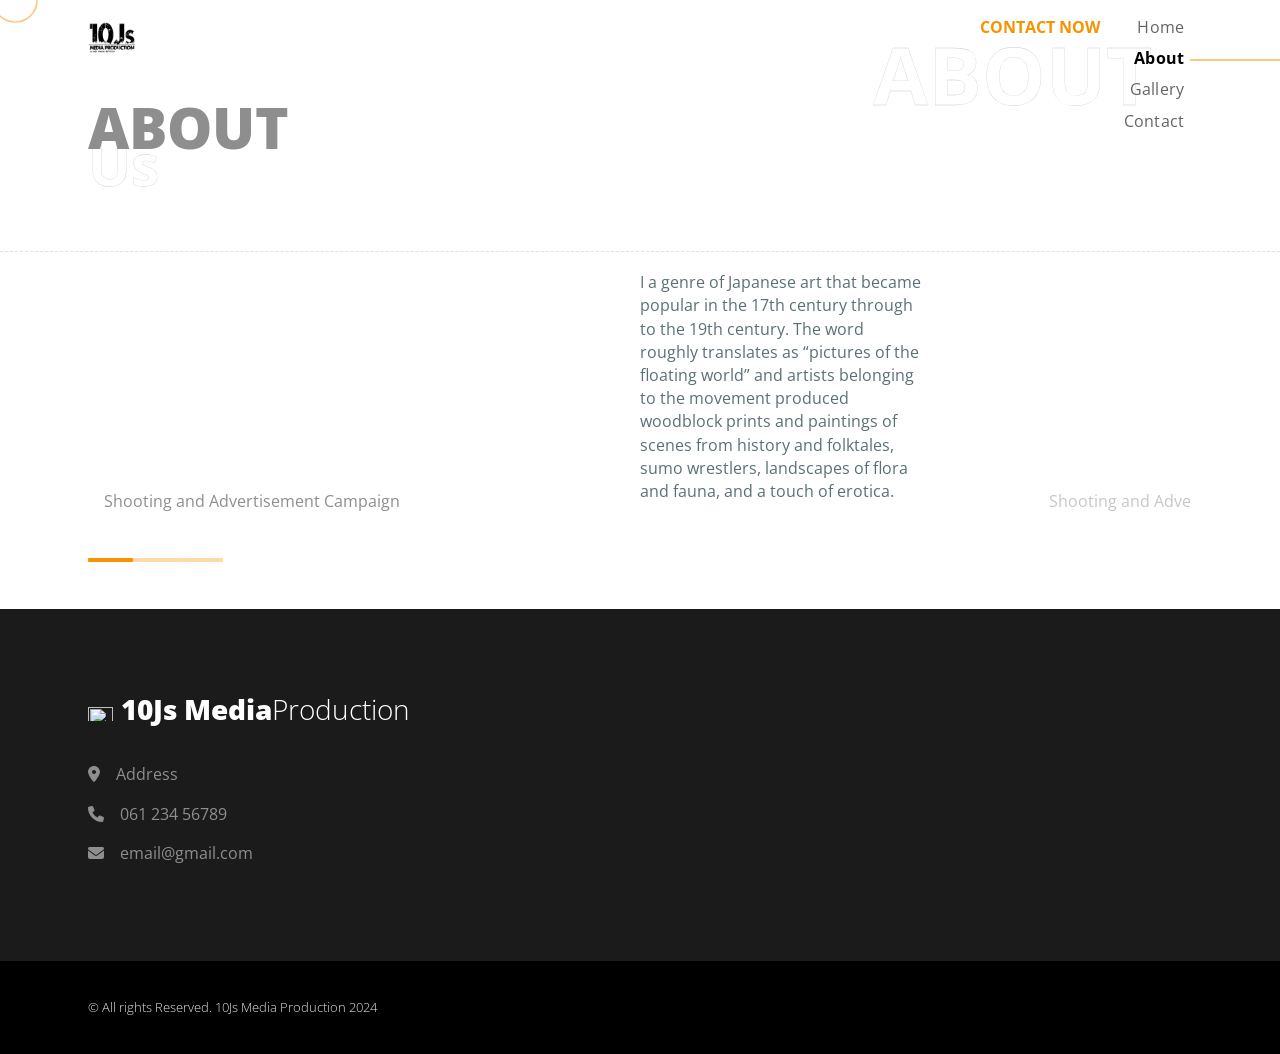
==== about.html @ d85971c3 "Add files via upload" ====
<!DOCTYPE html>
<html lang="en-US" dir="ltr">

<head>
  <meta charset="utf-8">
  <meta http-equiv="X-UA-Compatible" content="IE=edge">
  <meta name="viewport" content="width=device-width, initial-scale=1">
  <link rel="manifest" href="assets/img/favicons/manifest.json">
  <meta name="msapplication-TileImage" content="assets/img/favicons/mstile-150x150.png">
  <meta name="theme-color" content="#ffffff">
  <link rel="preconnect" href="https://fonts.gstatic.com">
  <link href="https://fonts.googleapis.com/css2?family=Open+Sans:wght@300;400;500;600;700;800&amp;display=swap" rel="stylesheet">
  <link href="vendors/prism/prism.css" rel="stylesheet">
  <link href="vendors/swiper/swiper-bundle.min.css" rel="stylesheet">
  <link href="assets/css/theme.css" rel="stylesheet" />
  <link href="assets/css/user.css" rel="stylesheet" />
  <link rel="icon" href="assets/img/icons/logo-icon.jpg" type="image">
  <title>10Js Media Production/About</title>
</head>


  <body>
    <main class="main" id="top">
      <div class="cursor-outer d-none d-md-block"></div>
      <nav class="navbar navbar-light py-3 px-0 overflow-hidden">
        <div class="container px-md-5">
          <div class="row w-100 g-0 justify-content-between">
            <div class="col-8">
              <div class="d-inline-block"><a class="navbar-brand pt-0 fs-3 text-black d-flex align-items-center" href="index.html"><img class="img-fluid" src="assets/img/icons/logo-icon.jpg" alt="" width="48px" height="51px"/> <span class="fw-bolder ms-2"></span><span class="fw-thin"></span></a></div>
              <div class="mt-4 d-none d-lg-block">
                <h1 class="text-uppercase fs-lg-7 fs-5 fw-bolder text-300 lh-1 position-relative z-index-0">About</h1>
                <h1 class="d-none d-md-block fw-bolder text-outlined fs-7 text-white lh-1 mt-n4 position-relative z-index--1">Us</h1>
              </div>
            </div>
            <div class="col-4 d-lg-none text-end pe-0">
              <button class="btn p-0 shadow-none text-black fs-2 d-inline-block" data-bs-toggle="offcanvas" data-bs-target="#navbarOffcanvas" aria-controls="navbarOffcanvas" aria-expanded="false" aria-label="Toggle offcanvas navigation"><span class="menu-bar"></span></button>
            </div>
            <div class="offcanvas offcanvas-end px-0" id="navbarOffcanvas" aria-labelledby="navbarOffcanvasTitle" aria-hidden="true">
              <div class="offcanvas-header justify-content-end">
                <h5 class="visually-hidden offcanvas-title" id="navbarOffcanvasTitle">Menu</h5>
                <button class="btn p-0 shadow-none text-black fs-2 d-inline text-end" type="button" data-bs-dismiss="offcanvas" aria-label="Close"><span class="menu-close-bar"></span></button>
              </div>
              <div class="offcanvas-body px-0">
                <div class="d-lg-flex flex-center-start gap-3 overflow-hidden">
                  <ul class="navbar-nav ms-auto fs-4 ps-6">
                    <li class="nav-item"><a class="nav-link d-inline-block nav-text-outlined lh-1 text-white fs-5" aria-current="page" href="index.html">Home</a></li>
                    <li class="nav-item"><a class="nav-link d-inline-block nav-text-outlined lh-1 text-white fs-5 active" aria-current="page" href="about.html">About</a></li>
                    <li class="nav-item"><a class="nav-link d-inline-block nav-text-outlined lh-1 text-white fs-5" aria-current="page" href="gallery.html">Gallery</a></li>
                    <li class="nav-item"><a class="nav-link d-inline-block nav-text-outlined lh-1 text-white fs-5" aria-current="page" href="contact.html">Contact</a></li>
                  </ul>
                </div>
              </div>
            </div>
            <div class="col-4">
              <div class="d-none d-lg-flex justify-content-end position-relative z-index-1">
                <div class="position-absolute absolute-centered z-index--1">
                  <h1 class="ms-2 fw-bolder text-outlined text-uppercase text-white pe-none display-1">About</h1>
                </div>
                <div class="d-flex gap-3 align-items-start"><a class="mb-0 ms-auto text-warning fs-0 fw-bold text-uppercase" href="contact.html">Contact Now</a>
                  <ul class="navbar-nav navbar-fotogency ms-auto text-end">
                    <li class="nav-item px-2 position-relative"><a class="nav-link pt-0" aria-current="page" href="index.html">Home</a></li>
                    <li class="nav-item px-2 position-relative"><a class="nav-link pt-0 active" aria-current="page" href="about.html">About</a></li>
                    <li class="nav-item px-2 position-relative"><a class="nav-link pt-0" aria-current="page" href="gallery.html">Gallery</a></li>
                    <li class="nav-item px-2 position-relative"><a class="nav-link pt-0" aria-current="page" href="contact.html">Contact</a></li>
                  </ul>
                </div>
              </div>
            </div>
          </div>
          <div class="row g-0 mt-4 d-lg-none">
            <h1 class="text-uppercase ps-0 fs-lg-7 fs-5 fw-bolder text-300 lh-1 position-relative z-index-0">About</h1>
            <h1 class="fw-bolder text-outlined ps-0 fs-lg-7 fs-sm-6 fs-5 text-white lh-1 mt-sm-n4 mt-n3 position-relative z-index--1">Us</h1>
          </div>
        </div>
      </nav>

      <section class="py-3">
        <div class="container-fluid px-0">
          <div class="position-absolute w-100 border-dashed-bottom opacity-25 top-5 z-index-1"></div>
          <div class="container px-md-5">
            <div class="row g-0">
              <div class="col-lg-12 pb-6 px-0 mb-lg-0">
                <div class="swiper-container swiper-theme" data-swiper='{"slidesPerView":1,"breakpoints":{"576":{"slidesPerView":1.2}},"spaceBetween":30,"grabCursor":true,"pagination":{"el":".swiper-pagination","clickable":true},"loop":true,"loopedSlides":3,"slideToClickedSlide":true}'>
                  <div class="swiper-wrapper">
                    <div class="swiper-slide">
                      <div class="row align-items-center">
                        <div class="col-xl-7">
                          <div class="position-relative">
                            <div class="position-absolute start-0 bottom-0 ms-3">
                              <h3 class="text-white">Mogadisu Somalia</h3>
                              <p class="text-300">Shooting and Advertisement Campaign</p>
                            </div><img class="portfolio-img img-fluid" src="assets/img/portfolio/img01.png" alt="" />
                          </div>
                        </div>
                        <div class="col-xl-4 mt-4">
                          <p class="fs-0">I a genre of Japanese art that became popular in the 17th century through to the 19th century. The word roughly translates as “pictures of the floating world” and artists belonging to the movement produced woodblock prints and paintings of scenes from history and folktales, sumo wrestlers, landscapes of flora and fauna, and a touch of erotica.</p>
                        </div>
                      </div>
                    </div>
                    <div class="swiper-slide">
                      <div class="row align-items-center">
                        <div class="col-xl-7">
                          <div class="position-relative">
                            <div class="position-absolute start-0 bottom-0 ms-3">
                              <h3 class="text-white">Mogadisu Somalia</h3>
                              <p class="text-300">Shooting and Advertisement Campaign</p>
                            </div><img class="portfolio-img img-fluid" src="assets/img/portfolio/img02.png" alt="" />
                          </div>
                        </div>
                        <div class="col-xl-4 mt-4">
                          <p class="fs-0">I a genre of Japanese art that became popular in the 17th century through to the 19th century. The word roughly translates as “pictures of the floating world” and artists belonging to the movement produced woodblock prints and paintings of scenes from history and folktales, sumo wrestlers, landscapes of flora and fauna, and a touch of erotica.</p>
                        </div>
                      </div>
                    </div>
                    <div class="swiper-slide">
                      <div class="row align-items-center">
                        <div class="col-xl-7">
                          <div class="position-relative">
                            <div class="position-absolute start-0 bottom-0 ms-3">
                              <h3 class="text-white">Mogadisu Somalia</h3>
                              <p class="text-300">Shooting and Advertisement Campaign</p>
                            </div><img class="portfolio-img img-fluid" src="assets/img/portfolio/img03.png" alt="" />
                          </div>
                        </div>
                        <div class="col-xl-4 mt-4">
                          <p class="fs-0">I a genre of Japanese art that became popular in the 17th century through to the 19th century. The word roughly translates as “pictures of the floating world” and artists belonging to the movement produced woodblock prints and paintings of scenes from history and folktales, sumo wrestlers, landscapes of flora and fauna, and a touch of erotica.</p>
                        </div>
                      </div>
                    </div>
                  </div>
                </div>
                <div class="swiper-theme swiper-pagination d-flex mt-4"></div>
              </div>
            </div>
          </div>
        </div>
        <!-- end of .container-->

      </section>
  
    </main>
    <!-- FOOTER -->
    <footer class="bg-footer-black" id="footer">
      <div class="container py-7 px-md-5">
        <div class="row g-0">
          <div class="col-md-6 mb-5 mb-md-0">
            <div class="mb-4 d-inline-block"><a class="navbar-brand pt-0 fs-3 text-white d-flex align-items-center" href="index.html"><img class="img-fluid" src="assets/img/icons/" alt="" width="25" height="25" /><span class="fw-bolder ms-2">10Js Media </span><span class="fw-thin"> Production</span></a></div>
            <div class="col-12 col-md-10 text-300 mb-3"><i class="fas fa-map-marker-alt"></i><a class="nav-link text-300 d-inline" href="https://www.google.com/maps/place/2109+WS+09+Oxford+Rd+%23127+ParkVilla+Hills,+">Address</a></div>
            <div class="col-12 col-md-10 text-300 mb-3"><i class="fas fa-phone"></i><a class="nav-link text-300 d-inline" href="tel:+8801976476893">061 234 56789</a></div>
            <div class="col-12 col-md-10 text-300 mb-3"><i class="fas fa-envelope"></i><a class="nav-link text-300 d-inline" href="mailto:scrscrumbledegg@gmail.com">email@gmail.com</a></div>
            </div>
            <div class="col-md-6">
            <!--<div class="d-flex gap-2 flex-wrap justify-content-between align-items-center"><a class="social-icons" href="https://www.facebook.com/" target="_blank">Facebook</a><a class="social-icons" href="https://twitter.com/" target="_blank">Twitter</a><a class="social-icons" href="https://www.instagram.com/" target="_blank">Instagram</a><a class="social-icons" href="https://www.youtube.com/" target="_blank">Youtube</a> -->
            </div>
          </div>
        </div>
      </div>
    </footer>

    <section class="bg-black py-0">
      <div class="container px-md-5">
        <div class="row g-0 justify-content-md-between justify-content-evenly py-4">
          <div class="col-12 col-sm-8 col-md-6 col-lg-auto text-center text-md-start">
            <p class="fs--1 my-2 fw-light text-100">&copy; All rights Reserved. 10Js Media Production  2024</p>
          </div>
        </div>
      </div>
    </section>


 
    <!-- JavaScripts-->
    <script src="vendors/popper/popper.min.js"></script>
    <script src="vendors/bootstrap/bootstrap.min.js"></script>
    <script src="vendors/anchorjs/anchor.min.js"></script>
    <script src="vendors/is/is.min.js"></script>
    <script src="vendors/fontawesome/all.min.js"></script>
    <script src="vendors/lodash/lodash.min.js"></script>
    <script src="https://polyfill.io/v3/polyfill.min.js?features=window.scroll"></script>
    <script src="vendors/prism/prism.js"></script>
    <script src="vendors/swiper/swiper-bundle.min.js"></script>
    <script src="assets/js/theme.js"></script>

  </body>

</html>
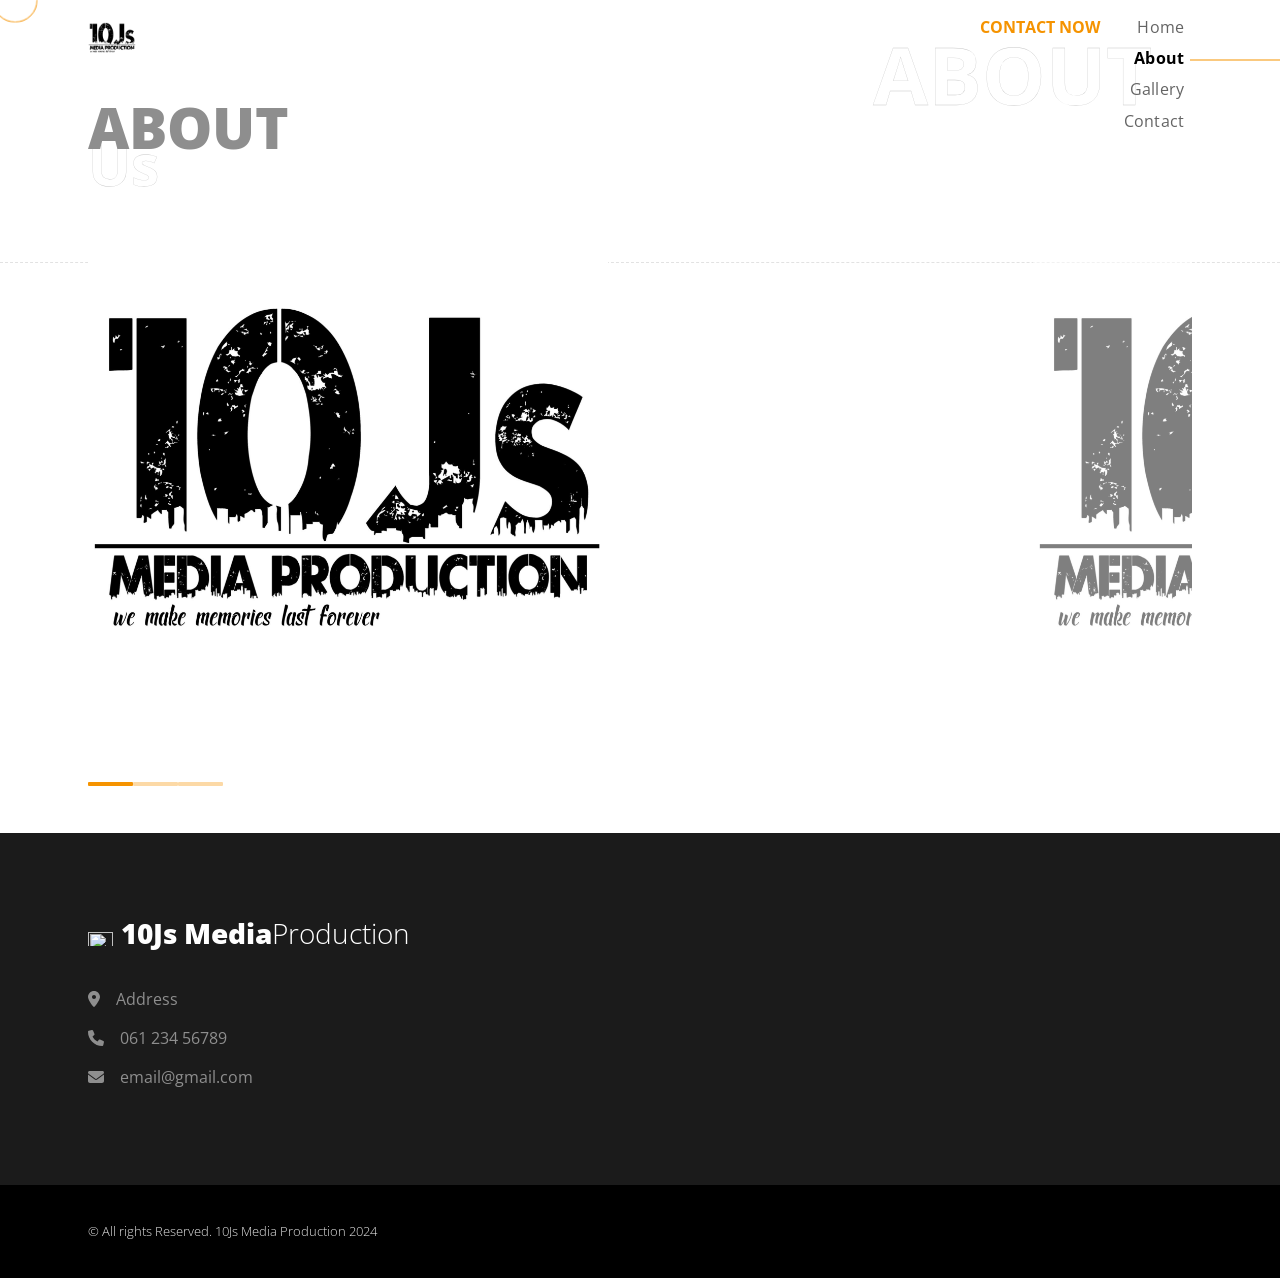
==== commit dd85e33d: "about.html" ====
--- a/about.html
+++ b/about.html
@@ -87,13 +87,13 @@
                         <div class="col-xl-7">
                           <div class="position-relative">
                             <div class="position-absolute start-0 bottom-0 ms-3">
-                              <h3 class="text-white">Mogadisu Somalia</h3>
-                              <p class="text-300">Shooting and Advertisement Campaign</p>
-                            </div><img class="portfolio-img img-fluid" src="assets/img/portfolio/img01.png" alt="" />
+                             <!-- <h3 class="text-white"></h3>
+                              <p class="text-300"></p> -->
+                            </div><img class="portfolio-img img-fluid" src="assets/img/icons/logo-icon.jpg" alt="" />
                           </div>
                         </div>
                         <div class="col-xl-4 mt-4">
-                          <p class="fs-0">I a genre of Japanese art that became popular in the 17th century through to the 19th century. The word roughly translates as “pictures of the floating world” and artists belonging to the movement produced woodblock prints and paintings of scenes from history and folktales, sumo wrestlers, landscapes of flora and fauna, and a touch of erotica.</p>
+                          <p class="fs-0"></p>
                         </div>
                       </div>
                     </div>
@@ -102,13 +102,13 @@
                         <div class="col-xl-7">
                           <div class="position-relative">
                             <div class="position-absolute start-0 bottom-0 ms-3">
-                              <h3 class="text-white">Mogadisu Somalia</h3>
-                              <p class="text-300">Shooting and Advertisement Campaign</p>
-                            </div><img class="portfolio-img img-fluid" src="assets/img/portfolio/img02.png" alt="" />
+                             <!-- <h3 class="text-white"></h3>
+                              <p class="text-300"></p> -->
+                            </div><img class="portfolio-img img-fluid" src="assets/img/icons/logo-icon.jpg" alt="" />
                           </div>
                         </div>
                         <div class="col-xl-4 mt-4">
-                          <p class="fs-0">I a genre of Japanese art that became popular in the 17th century through to the 19th century. The word roughly translates as “pictures of the floating world” and artists belonging to the movement produced woodblock prints and paintings of scenes from history and folktales, sumo wrestlers, landscapes of flora and fauna, and a touch of erotica.</p>
+                          <p class="fs-0"></p>
                         </div>
                       </div>
                     </div>
@@ -117,13 +117,13 @@
                         <div class="col-xl-7">
                           <div class="position-relative">
                             <div class="position-absolute start-0 bottom-0 ms-3">
-                              <h3 class="text-white">Mogadisu Somalia</h3>
-                              <p class="text-300">Shooting and Advertisement Campaign</p>
-                            </div><img class="portfolio-img img-fluid" src="assets/img/portfolio/img03.png" alt="" />
+                            <!--  <h3 class="text-white"></h3>
+                              <p class="text-300">/p> -->
+                            </div><img class="portfolio-img img-fluid" src="assets/img/icons/logo-icon.jpg" alt="" />
                           </div>
                         </div>
                         <div class="col-xl-4 mt-4">
-                          <p class="fs-0">I a genre of Japanese art that became popular in the 17th century through to the 19th century. The word roughly translates as “pictures of the floating world” and artists belonging to the movement produced woodblock prints and paintings of scenes from history and folktales, sumo wrestlers, landscapes of flora and fauna, and a touch of erotica.</p>
+                          <p class="fs-0"></p>
                         </div>
                       </div>
                     </div>
@@ -183,4 +183,4 @@
 
   </body>
 
-</html>+</html>
